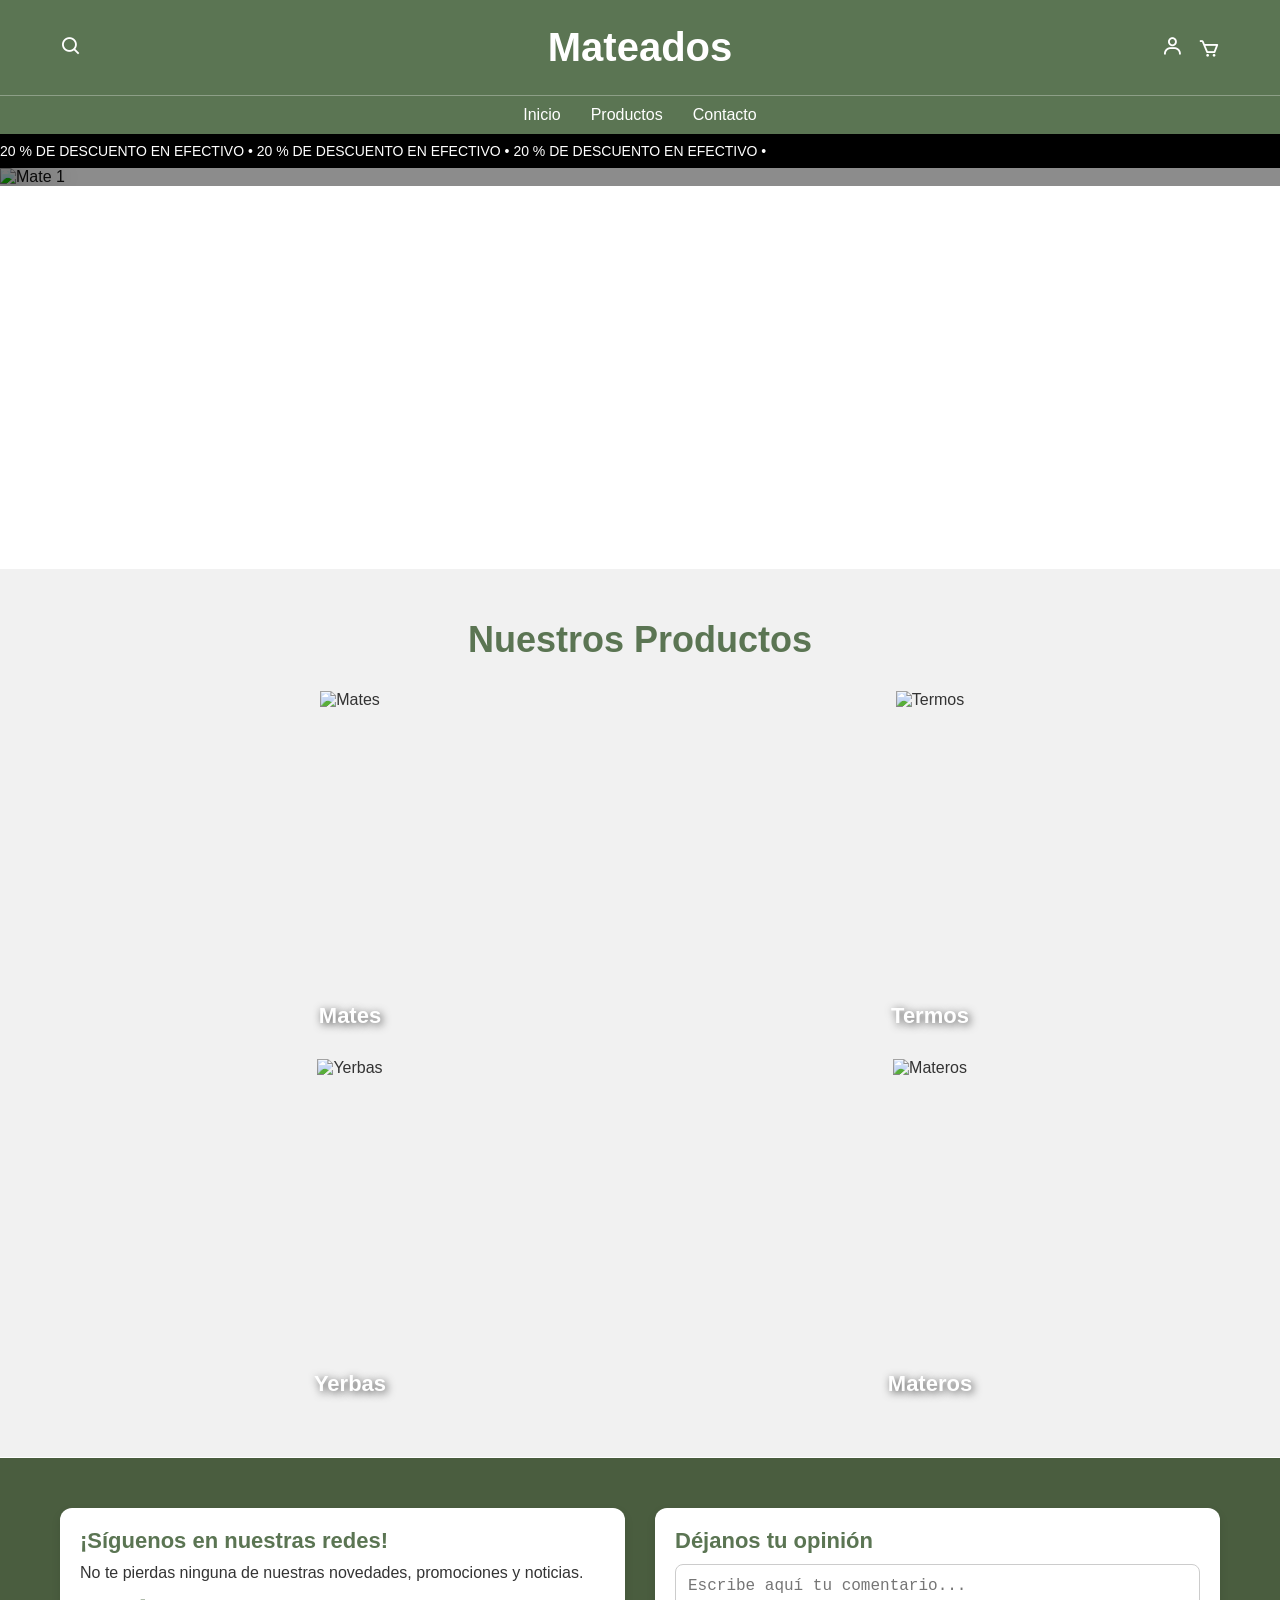
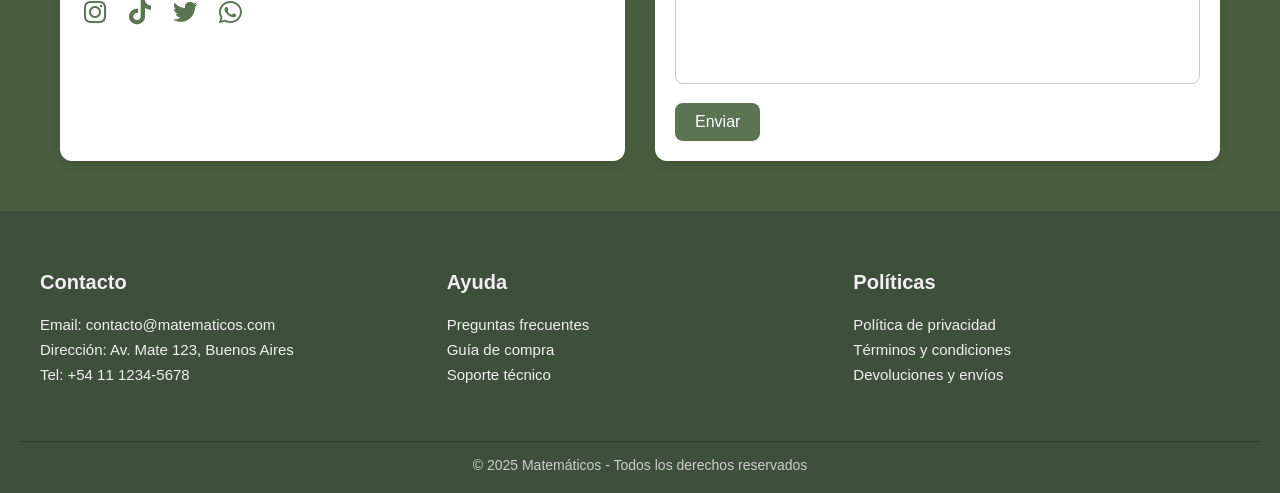
==== views/pagprincipal/index.html @ ce7c90e6 "pag principal con login,registro" ====
<!DOCTYPE html>
<html lang="es">
<head>
  <meta charset="UTF-8">
  <meta name="viewport" content="width=device-width, initial-scale=1.0">
  <title>Mateados</title>
  
  <link href="https://unpkg.com/boxicons@2.1.4/css/boxicons.min.css" rel="stylesheet">
  
  <link rel="stylesheet" href="styles.css">
</head>
<body>
  
<header>
  <div class="header-top">
    <!-- Izquierda -->
    <div class="left-icons">
      <i class='bx bx-search'></i>
    </div>

    <!-- Centro -->
    <div class="logo-title">
      <h1>Mateados</h1>
    </div>

    <!-- Derecha -->
    <div class="right-icons">
      <div class="user-menu">
        <i class='bx bx-user'></i>
        <div class="dropdown">
          <a href="#">Iniciar sesión</a>
          <a href="#">Registrarme</a>
        </div>
      </div>
      <i class='bx bx-cart'></i>
      
      <button class="menu-toggle" id="menu-toggle">
        <i class='bx bx-menu'></i>
      </button>
    </div>
  </div>

  <hr>

  <div class="mobile-nav-container" id="mobile-nav">
    <nav>
      <ul class="nav-list">
        <li><a href="#">Inicio</a></li>
        <li><a href="#">Productos</a></li>
        <li><a href="#">Contacto</a></li>
        <li><a href="#">Mates personalizados</a></li>
      </ul>
    </nav>
  </div>

  <nav class="desktop-nav">
  <ul class="nav-list">
    <li><a href="#">Inicio</a></li>
    <li class="has-submenu">
      <a href="#">Productos</a>
      <ul class="submenu">
        <li>
          <a href="#">Mates</a>
          <ul class="submenu-items">
            <li><a href="#">Calabaza</a></li>
            <li><a href="#">Imperial</a></li>
            <li><a href="#">Torpedo</a></li>
            <li><a href="#">Camionero</a></li>
            <li><a href="#">Algarrobo</a></li>
          </ul>
        </li>
        <li>
          <a href="#">Termos</a>
          <ul class="submenu-items">
            <li><a href="#">Metálico</a></li>
          </ul>
        </li>
        <li>
          <a href="#">Yerba</a>
          <ul class="submenu-items">
            <li><a href="#">Sara</a></li>
            <li><a href="#">Baldo</a></li>
            <li><a href="#">Canarias</a></li>
            <li><a href="#">Rei Verde</a></li>
            <li><a href="#">Amanda</a></li>
            <li><a href="#">Playadito</a></li>
          </ul>
        </li>
        <li>
          <a href="#">Materas</a>
          <ul class="submenu-items">
            <li><a href="#">Cuero</a></li>
          </ul>
        </li>
      </ul>
    </li>
    <li><a href="#">Contacto</a></li>
  </ul>
</nav>

</header>

<!-- MARQUESINA -->
<div class="marquee">
  <p>20 % DE DESCUENTO EN EFECTIVO • 20 % DE DESCUENTO EN EFECTIVO • 20 % DE DESCUENTO EN EFECTIVO •</p>
</div>
<!-- CARRUSEL -->
<!-- CARRUSEL -->
<div class="carousel">
  <div class="carousel-track">

    <!-- Item 1 -->
    <div class="carousel-item">
      <img src="https://picsum.photos/id/1050/1200/400" alt="Mate 1">
      <div class="carousel-text">
        <h2>Sobre Nosotros</h2>
        <p>Somos materos y nos encanta tomar mate mañana, tarde y noche.</p>
      </div>
    </div>

    <!-- Item 2 -->
    <div class="carousel-item">
      <img src="https://picsum.photos/id/1051/1200/400" alt="Mate 2">
      <div class="carousel-text">
        <h2>Variedad de Productos</h2>
        <p>Contamos con mates de madera, aluminio, cerámica y termos Stanley.</p>
      </div>
    </div>

    <!-- Item 3 -->
    <div class="carousel-item">
      <img src="https://picsum.photos/id/1052/1200/400" alt="Mate 3">
      <div class="carousel-text">
        <h2>Patrocinios</h2>
        <p>Nos respaldan marcas reconocidas de mates y termos de calidad.</p>
      </div>
    </div>

  </div>
</div>


<hr>

<!-- SECCIÓN PRODUCTOS -->
<section class="productos">
  <div class="contenido">
    <h2>Nuestros Productos</h2>
    <div class="cards-container">
      <div class="card">
      <div class="card-img">
        <img src="https://picsum.photos/id/1011/400/250" alt="Mates">
        <div class="card-overlay">
          <p>Encuentra los mejores mates de madera, acero y cerámica.</p>
        </div>
      </div>
      <h3>Mates</h3>
    </div>

    <div class="card">
      <div class="card-img">
        <img src="https://picsum.photos/id/1012/400/250" alt="Termos">
        <div class="card-overlay">
          <p>Termos de alta calidad para mantener tu bebida caliente.</p>
        </div>
      </div>
      <h3>Termos</h3>
    </div>

    <div class="card">
      <div class="card-img">
        <img src="https://picsum.photos/id/1013/400/250" alt="Yerbas">
        <div class="card-overlay">
          <p>Yerbas seleccionadas y blends únicos para tu mate.</p>
        </div>
      </div>
      <h3>Yerbas</h3>
    </div>

      <div class="card">
        <div class="card-img">
          <img src="https://picsum.photos/id/1014/400/250" alt="Materos">
          <div class="card-overlay">
            <p>Materos elegantes y resistentes para cualquier ocasión.</p>
          </div>
        </div>
        <h3>Materos</h3>
      </div>
    </div>
  </div>
</section>


<hr>

<!-- SECCIÓN RESEÑAS -->
<section class="reseñas">
  <div class="contenido reseñas-contenido">
    <div class="reseñas-left">
      <h3>¡Síguenos en nuestras redes!</h3>
      <p>No te pierdas ninguna de nuestras novedades, promociones y noticias.</p>
      <div class="social-icons">
        <a href="#"><i class='bx bxl-instagram'></i></a>
        <a href="#"><i class='bx bxl-tiktok'></i></a>
        <a href="#"><i class='bx bxl-twitter'></i></a>
        <a href="#"><i class='bx bxl-whatsapp'></i></a>
      </div>
    </div>

    <div class="reseñas-right">
      <h3>Déjanos tu opinión</h3>
      <textarea placeholder="Escribe aquí tu comentario..."></textarea>
      <button>Enviar</button>
    </div>
  </div>
</section>
<!-- FOOTER -->
<footer class="footer">
  <div class="footer-container">

    <!-- CONTACTO -->
    <div class="footer-section">
      <h3>Contacto</h3>
      <p>Email: contacto@matematicos.com</p>
      <p>Dirección: Av. Mate 123, Buenos Aires</p>
      <p>Tel: +54 11 1234-5678</p>
    </div>

    <!-- AYUDA -->
    <div class="footer-section">
      <h3>Ayuda</h3>
      <p><a href="#">Preguntas frecuentes</a></p>
      <p><a href="#">Guía de compra</a></p>
      <p><a href="#">Soporte técnico</a></p>
    </div>

    <!-- POLÍTICAS -->
    <div class="footer-section">
      <h3>Políticas</h3>
      <p><a href="#">Política de privacidad</a></p>
      <p><a href="#">Términos y condiciones</a></p>
      <p><a href="#">Devoluciones y envíos</a></p>
    </div>

  </div>

  <!-- COPYRIGHT -->
  <div class="footer-bottom">
    <p>© 2025 Matemáticos - Todos los derechos reservados</p>
  </div>
</footer>

<script src="menu.js"></script>
</body>
</html>
---- views/pagprincipal/styles.css ----
* {
  margin: 0;
  padding: 0;
  box-sizing: border-box;
}

body {
  font-family: "Roboto", sans-serif;
  background: #fff;
  color: #333;
}

header {
  background-color: #5b7553;
  color: white;
  position: relative;
  width: 100%;
}

.header-top {
  display: flex;
  justify-content: space-between;
  align-items: center;
  padding: 35px 20px; 
  max-width: 1200px;
  margin: 0 auto;
  width: 100%;
  position: relative;
}

.logo-title {
  position: absolute;
  left: 50%;
  transform: translateX(-50%);
  display: flex;
  align-items: center;
  gap: 10px;
}

.logo-title h1 {
  font-size: 40px;
  font-weight: 700;
  color: white;
}


.left-icons i {
  font-size: 22px;
  cursor: pointer;
  transition: transform 0.3s ease, color 0.3s ease;
}

.left-icons i:hover {
  transform: scale(1.1);
  color: #ffdd57;
}

.right-icons {
  display: flex;
  align-items: center;
  gap: 15px;
}

.right-icons i {
  font-size: 22px;
  cursor: pointer;
  transition: transform 0.3s ease, color 0.3s ease;
}

.right-icons i:hover {
  transform: scale(1.1);
  color: #ffdd57;
}

.user-menu {
  position: relative;
}

.user-menu .dropdown {
  display: none;
  position: absolute;
  right: 0;
  top: 30px;
  background: white;
  color: black;
  border-radius: 5px;
  box-shadow: 0 2px 8px rgba(0,0,0,0.2);
  overflow: hidden;
  min-width: 150px;
  z-index: 10;
}

.user-menu .dropdown a {
  display: block;
  padding: 10px;
  text-decoration: none;
  color: black;
  transition: background 0.3s;
}

.user-menu .dropdown a:hover {
  background: #f1f1f1;
}

.user-menu:hover .dropdown {
  display: block;
}

hr {
  border: none;
  border-top: 1px solid rgba(255,255,255,0.3);
  margin: 0;
}
.desktop-nav {
  display: block;
  padding: 10px 0;
}

.desktop-nav .nav-list {
  list-style: none;
  display: flex;
  justify-content: center;
  gap: 30px;
}

.desktop-nav .nav-list li {
  position: relative; /* Necesario para el submenu */
}

.desktop-nav .nav-list li a {
  text-decoration: none;
  color: white;
  font-weight: 500;
  transition: color 0.3s ease;
}

.desktop-nav .nav-list li a:hover {
  color: #ffdd57;
}

/* Submenu principal */
.desktop-nav .submenu {
  display: none;
  position: absolute;
  top: 100%;
  left: 0;
  background-color: #333;
  padding: 10px 0;
  list-style: none;
  min-width: 150px;
  z-index: 1000;
  
  margin-top: 10px; 
  border-radius: 5px; 
}

.desktop-nav .submenu li {
  position: relative;
}

.desktop-nav .submenu li a {
  display: block;
  padding: 8px 20px;
  color: white;
}

.desktop-nav .submenu li a:hover {
  background-color: #444;
}

/* Sub-submenu */
.desktop-nav .submenu-items {
  display: none;
  position: absolute;
  top: 0;
  left: 100%;
  background-color: #333;
  list-style: none;
  min-width: 150px;
}

.desktop-nav .submenu li:hover .submenu-items {
  display: block;
}

.desktop-nav .has-submenu:hover > .submenu {
  display: block;
}

.mobile-nav-container {
  display: none;
  background: #5b7553;
  position: absolute;
  top: 100%;
  left: 0;
  width: 100%;
  padding: 15px 0;
  z-index: 15;
}

.mobile-nav-container .nav-list {
  flex-direction: column;
  gap: 15px;
  text-align: center;
  list-style: none;
}

.mobile-nav-container .nav-list li a {
  color: white;
  text-decoration: none;
  display: block;
  padding: 10px 0;
}

.mobile-nav-container .nav-list li a:hover {
  background-color: #4a5d3f;
}

.marquee {
  background-color: black;
  color: white;
  padding: 8px 0;
  overflow: hidden;
  position: relative;
}

.marquee p {
  display: inline-block;
  white-space: nowrap;
  animation: scroll 12s linear infinite;
  font-size: 14px;
}

@keyframes scroll {
  from { transform: translateX(100%); }
  to { transform: translateX(-100%); }
}

.menu-toggle {
  display: none;
  background: none;
  border: none;
  font-size: 26px;
  color: white;
  cursor: pointer;
}

@media (max-width: 768px) {
  .desktop-nav {
    display: none;
  }
  .menu-toggle {
    display: block;
  }
}


.carousel {
  width: 100vw;
  overflow: hidden;
  margin: 0;
  height: 400px;
  position: relative;
}

.carousel-track {
  display: flex;
  width: 300%;
  animation: slide 30s infinite linear;
}

.carousel-item {
  flex: 0 0 100vw;
  position: relative; 
  overflow: hidden; 
}
.carousel-item::after {
  content: "";
  position: absolute;
  top: 0;
  left: 0;
  width: 100%;
  height: 100%;
  background: rgba(0,0,0,0.45);
  z-index: 5;
}

.carousel-item img {
  width: 100%;
  height: 100%;
  object-fit: cover;
  display: block;
  
  filter: contrast(140%) saturate(160%) brightness(85%) drop-shadow(0 0 10px rgba(0,0,0,0.5));
  transition: filter 0.5s ease;
}

.carousel-text {
  position: absolute;
  top: 20px;
  left: 50%;
  transform: translateX(-50%);
  color: white;
  text-align: center;
  z-index: 10;
  text-shadow: 1px 1px 5px rgba(0,0,0,0.7);
}

.carousel-text h2 {
  margin: 0;
  font-size: 32px;
}

.carousel-text p {
  margin: 5px 0 0;
  font-size: 18px;
}

@keyframes slide {
  0% { transform: translateX(0); }
  33% { transform: translateX(-100vw); }
  66% { transform: translateX(-200vw); }
  100% { transform: translateX(0); }
}


/*  SECCIONES GENERALES  */
section {
  width: 100%;          
  padding: 50px 0;      
}

.contenido {
  max-width: 1200px;    
  margin: 0 auto;
  padding: 0 20px;
}

/* SECCIÓN PRODUCTOS  */
.productos {
  background-color: #f1f1f1; 
}

.productos h2 {
  text-align: center;
  font-size: 36px;
  margin-bottom: 30px;
  font-weight: 700;
  color: #5b7553;
}

.cards-container {
  display: flex;
  flex-wrap: wrap;
  gap: 20px; 
  justify-content: center;
}

.card {
  flex: 0 0 calc(50% - 20px); 
  width: calc(50% - 20px);
  height: 0;
  padding-bottom: 30%;
  position: relative;
  overflow: hidden;
  border-radius: 10px;
  cursor: pointer;
  text-align: center;
  transition: transform 0.4s ease, box-shadow 0.4s ease;
}

.card-img {
  position: absolute;
  top: 0; left: 0;
  width: 100%;
  height: 100%;
  overflow: hidden;
  border-radius: 10px;
}

.card-img img {
  width: 100%;
  height: 100%;
  object-fit: cover;
  transition: opacity 0.4s ease, transform 0.4s ease;
}

.card-overlay {
  position: absolute;
  bottom: -100%; 
  left: 0;
  width: 100%;
  height: 100%;
  background: rgba(0, 0, 0, 0.6); 
  color: white;
  display: flex;
  align-items: center;
  justify-content: center;
  padding: 15px;
  text-align: center;
  transition: bottom 0.4s ease, opacity 0.4s ease;
  opacity: 0;
}

.card:hover .card-overlay {
  bottom: 0;
  opacity: 1;
}

.card:hover img {
  opacity: 0.6; /* más visible */
  transform: scale(1.05);
}

.card h3 {
  position: absolute;
  bottom: 10px;
  left: 0;
  width: 100%;
  text-align: center;
  font-size: 22px;
  font-weight: 700;
  color: white;
  text-shadow: 2px 2px 8px rgba(0,0,0,0.7);
  transition: transform 0.4s ease, opacity 0.4s ease;
  pointer-events: none;
}

/*sombra */
.card:hover {
  transform: scale(1.05);
  box-shadow: -5px -5px 20px rgba(0,0,0,0.3);
}

/* ================= SECCIÓN RESEÑAS ================= */
.reseñas {
  background-color: #4a5d3f; 
}

.reseñas .contenido {
  display: flex;
  justify-content: space-between;
  gap: 30px;
}

.reseñas-left, .reseñas-right {
  flex: 1;
  background: #fff;
  padding: 20px;
  border-radius: 12px;
  box-shadow: 0 4px 10px rgba(0,0,0,0.1);
}

.reseñas-left h3,
.reseñas-right h3 {
  font-size: 22px;
  margin-bottom: 10px;
  color: #5b7553;
  font-weight: 700;
}

.reseñas-left p {
  font-size: 16px;
  margin-bottom: 15px;
  color: #333;
}

.social-icons {
  display: flex;
  gap: 15px;
  font-size: 30px;
}

.social-icons a {
  color: #5b7553;
  transition: color 0.3s ease;
}

.social-icons a:hover {
  color: #333;
}

.reseñas-right textarea {
  width: 100%;
  min-height: 120px;
  resize: none;
  padding: 12px;
  font-size: 16px;
  border: 1px solid #ccc;
  border-radius: 8px;
  outline: none;
  margin-bottom: 15px;
  transition: border 0.3s ease;
}

.reseñas-right textarea:focus {
  border-color: #5b7553;
}

.reseñas-right button {
  background: #5b7553;
  color: white;
  padding: 10px 20px;
  border: none;
  border-radius: 8px;
  font-size: 16px;
  cursor: pointer;
  transition: background 0.3s ease;
}

.reseñas-right button:hover {
  background: #3e503b;
}
/* FOOTER */
.footer {
  background: #3e503b;
  color: #f0f0f0;
  width: 100%;
  padding: 40px 20px 20px;
}

.footer-container {
  display: flex;
  justify-content: space-between;
  flex-wrap: wrap;
  max-width: 1200px;
  margin: auto;
  gap: 20px;
}

.footer-section {
  flex: 1 1 250px;
  margin: 20px 0;
}

.footer-section h3 {
  font-size: 20px;
  margin-bottom: 15px;
  color: #f0f0f0;
  font-weight: 700;
  position: relative;
}

.footer-section h3::after {
  content: "";
  display: block;
  width: 0;
  height: 2px;
  background: #c5d6b0; /* verde claro */
  transition: width 0.3s;
  margin-top: 5px;
}

.footer-section h3:hover::after {
  width: 100%;
}

.footer-section p, .footer-section a {
  font-size: 15px;
  color: #f0f0f0;
  text-decoration: none;
  margin-bottom: 8px;
  display: block;
}

.footer-section a:hover {
  text-decoration: underline;
  color: #c5d6b0;
}

.footer-bottom {
  text-align: center;
  margin-top: 30px;
  border-top: 1px solid #2c3a2a;
  padding-top: 15px;
  font-size: 14px;
  color: #ccc;
}
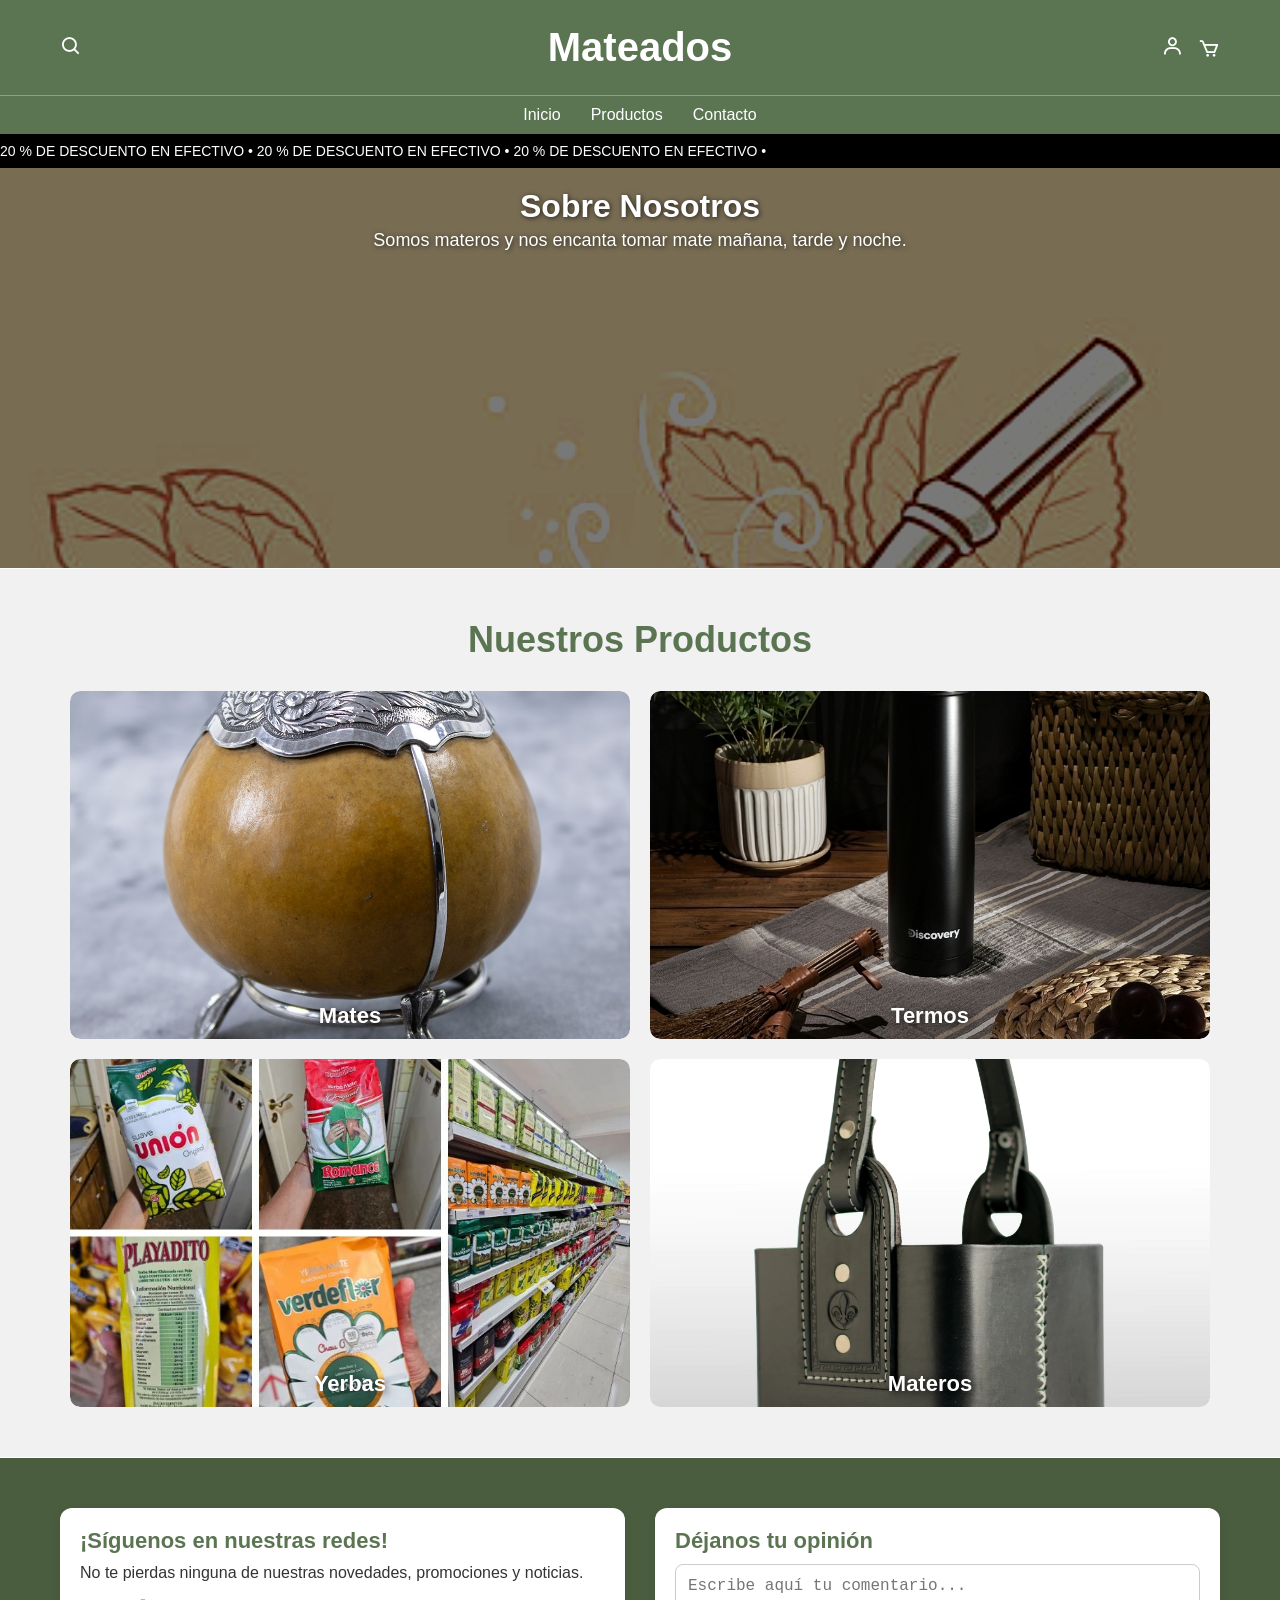
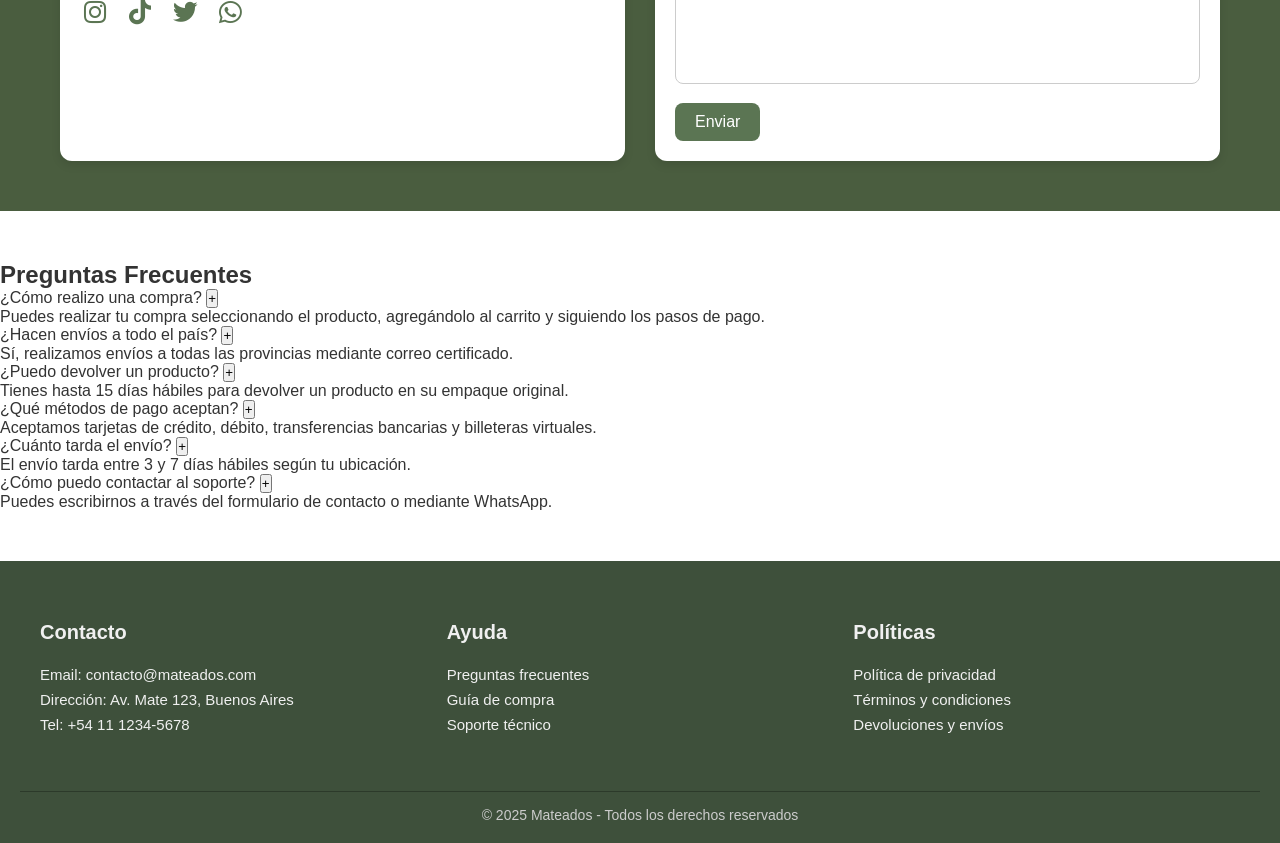
==== commit 71af22c9: "vista anterior" ====
--- a/views/pagprincipal/index.html
+++ b/views/pagprincipal/index.html
@@ -13,17 +13,14 @@
   
 <header>
   <div class="header-top">
-    <!-- Izquierda -->
     <div class="left-icons">
       <i class='bx bx-search'></i>
     </div>
 
-    <!-- Centro -->
     <div class="logo-title">
       <h1>Mateados</h1>
     </div>
 
-    <!-- Derecha -->
     <div class="right-icons">
       <div class="user-menu">
         <i class='bx bx-user'></i>
@@ -60,36 +57,35 @@
       <a href="#">Productos</a>
       <ul class="submenu">
         <li>
-          <a href="#">Mates</a>
+          <a href="../productos/mates.html">Mates</a>
           <ul class="submenu-items">
-            <li><a href="#">Calabaza</a></li>
-            <li><a href="#">Imperial</a></li>
-            <li><a href="#">Torpedo</a></li>
-            <li><a href="#">Camionero</a></li>
-            <li><a href="#">Algarrobo</a></li>
+            <li><a href="../productos/mates.html">Calabaza</a></li>
+            <li><a href="../productos/mates.html">Imperial</a></li>
+            <li><a href="../productos/mates.html">Torpedo</a></li>
+            <li><a href="../productos/mates.html">Camionero</a></li>
+            <li><a href="../productos/mates.html">Algarrobo</a></li>
           </ul>
         </li>
         <li>
-          <a href="#">Termos</a>
+          <a href="../productos/termos.html">Termos</a>
           <ul class="submenu-items">
-            <li><a href="#">Metálico</a></li>
+            <li><a href="../productos/termos.html">Metálico</a></li>
           </ul>
         </li>
         <li>
-          <a href="#">Yerba</a>
+          <a href="../productos/yerba.html">Yerba</a>
           <ul class="submenu-items">
-            <li><a href="#">Sara</a></li>
-            <li><a href="#">Baldo</a></li>
-            <li><a href="#">Canarias</a></li>
-            <li><a href="#">Rei Verde</a></li>
-            <li><a href="#">Amanda</a></li>
-            <li><a href="#">Playadito</a></li>
+            <li><a href="../productos/yerbas.html">Sara</a></li>
+            <li><a href="../productos/yerbas.html">Baldo</a></li>
+            <li><a href="../productos/yerbas.html">Canarias</a></li>
+            <li><a href="../productos/yerbas.html">Amanda</a></li>
+            <li><a href="../productos/yerbas.html">Playadito</a></li>
           </ul>
         </li>
         <li>
-          <a href="#">Materas</a>
+          <a href="../productos/materas.html">Materas</a>
           <ul class="submenu-items">
-            <li><a href="#">Cuero</a></li>
+            <li><a href="../productos/materas.html">Cuero</a></li>
           </ul>
         </li>
       </ul>
@@ -100,36 +96,30 @@
 
 </header>
 
-<!-- MARQUESINA -->
 <div class="marquee">
   <p>20 % DE DESCUENTO EN EFECTIVO • 20 % DE DESCUENTO EN EFECTIVO • 20 % DE DESCUENTO EN EFECTIVO •</p>
 </div>
-<!-- CARRUSEL -->
-<!-- CARRUSEL -->
 <div class="carousel">
   <div class="carousel-track">
 
-    <!-- Item 1 -->
     <div class="carousel-item">
-      <img src="https://picsum.photos/id/1050/1200/400" alt="Mate 1">
+      <img src="/views/img/imgcarru.jpg" alt="Mate 1">
       <div class="carousel-text">
         <h2>Sobre Nosotros</h2>
         <p>Somos materos y nos encanta tomar mate mañana, tarde y noche.</p>
       </div>
     </div>
 
-    <!-- Item 2 -->
     <div class="carousel-item">
-      <img src="https://picsum.photos/id/1051/1200/400" alt="Mate 2">
+      <img src="/views/img/imgcarru2.jpg" alt="Mate 2">
       <div class="carousel-text">
         <h2>Variedad de Productos</h2>
         <p>Contamos con mates de madera, aluminio, cerámica y termos Stanley.</p>
       </div>
     </div>
 
-    <!-- Item 3 -->
     <div class="carousel-item">
-      <img src="https://picsum.photos/id/1052/1200/400" alt="Mate 3">
+      <img src="/views/img/termos.jpeg" alt="Mate 3">
       <div class="carousel-text">
         <h2>Patrocinios</h2>
         <p>Nos respaldan marcas reconocidas de mates y termos de calidad.</p>
@@ -142,58 +132,59 @@
 
 <hr>
 
-<!-- SECCIÓN PRODUCTOS -->
 <section class="productos">
   <div class="contenido">
     <h2>Nuestros Productos</h2>
     <div class="cards-container">
-      <div class="card">
-      <div class="card-img">
-        <img src="https://picsum.photos/id/1011/400/250" alt="Mates">
-        <div class="card-overlay">
-          <p>Encuentra los mejores mates de madera, acero y cerámica.</p>
-        </div>
-      </div>
-      <h3>Mates</h3>
-    </div>
-
-    <div class="card">
-      <div class="card-img">
-        <img src="https://picsum.photos/id/1012/400/250" alt="Termos">
-        <div class="card-overlay">
-          <p>Termos de alta calidad para mantener tu bebida caliente.</p>
-        </div>
-      </div>
-      <h3>Termos</h3>
-    </div>
-
-    <div class="card">
-      <div class="card-img">
-        <img src="https://picsum.photos/id/1013/400/250" alt="Yerbas">
-        <div class="card-overlay">
-          <p>Yerbas seleccionadas y blends únicos para tu mate.</p>
-        </div>
-      </div>
-      <h3>Yerbas</h3>
-    </div>
-
-      <div class="card">
+
+      <a href="../productos/mates.html" class="card">
         <div class="card-img">
-          <img src="https://picsum.photos/id/1014/400/250" alt="Materos">
+          <img src="/views/img/calabaza1.jpg" alt="Mates">
+          <div class="card-overlay">
+            <p>Encuentra los mejores mates de madera, acero y cerámica.</p>
+          </div>
+        </div>
+        <h3>Mates</h3>
+      </a>
+
+      <a href="../productos/termos.html" class="card">
+        <div class="card-img">
+          <img src="/views/img/termos.jpeg" alt="Termos">
+          <div class="card-overlay">
+            <p>Termos de alta calidad para mantener tu bebida caliente.</p>
+          </div>
+        </div>
+        <h3>Termos</h3>
+      </a>
+
+      <a href="../productos/yerbas.html" class="card">
+        <div class="card-img">
+          <img src="/views/img/yerba.webp" alt="Yerbas">
+          <div class="card-overlay">
+            <p>Yerbas seleccionadas y blends únicos para tu mate.</p>
+          </div>
+        </div>
+        <h3>Yerbas</h3>
+      </a>
+
+      <a href="../productos/materas.html" class="card">
+        <div class="card-img">
+          <img src="/views/img/matera.webp" alt="Materos">
           <div class="card-overlay">
             <p>Materos elegantes y resistentes para cualquier ocasión.</p>
           </div>
         </div>
         <h3>Materos</h3>
-      </div>
+      </a>
+
     </div>
   </div>
 </section>
 
 
+
 <hr>
 
-<!-- SECCIÓN RESEÑAS -->
 <section class="reseñas">
   <div class="contenido reseñas-contenido">
     <div class="reseñas-left">
@@ -214,19 +205,87 @@
     </div>
   </div>
 </section>
-<!-- FOOTER -->
+
+<section class="faq-section">
+  <h2>Preguntas Frecuentes</h2>
+  <div class="faq-container">
+
+    <div class="faq-item">
+      <div class="faq-question">
+        <span>¿Cómo realizo una compra?</span>
+        <button class="faq-toggle">+</button>
+      </div>
+      <div class="faq-answer">
+        <p>Puedes realizar tu compra seleccionando el producto, agregándolo al carrito y siguiendo los pasos de pago.</p>
+      </div>
+    </div>
+
+    <div class="faq-item">
+      <div class="faq-question">
+        <span>¿Hacen envíos a todo el país?</span>
+        <button class="faq-toggle">+</button>
+      </div>
+      <div class="faq-answer">
+        <p>Sí, realizamos envíos a todas las provincias mediante correo certificado.</p>
+      </div>
+    </div>
+
+    <div class="faq-item">
+      <div class="faq-question">
+        <span>¿Puedo devolver un producto?</span>
+        <button class="faq-toggle">+</button>
+      </div>
+      <div class="faq-answer">
+        <p>Tienes hasta 15 días hábiles para devolver un producto en su empaque original.</p>
+      </div>
+    </div>
+
+    <div class="faq-item">
+      <div class="faq-question">
+        <span>¿Qué métodos de pago aceptan?</span>
+        <button class="faq-toggle">+</button>
+      </div>
+      <div class="faq-answer">
+        <p>Aceptamos tarjetas de crédito, débito, transferencias bancarias y billeteras virtuales.</p>
+      </div>
+    </div>
+
+    <div class="faq-item">
+      <div class="faq-question">
+        <span>¿Cuánto tarda el envío?</span>
+        <button class="faq-toggle">+</button>
+      </div>
+      <div class="faq-answer">
+        <p>El envío tarda entre 3 y 7 días hábiles según tu ubicación.</p>
+      </div>
+    </div>
+
+    <div class="faq-item">
+      <div class="faq-question">
+        <span>¿Cómo puedo contactar al soporte?</span>
+        <button class="faq-toggle">+</button>
+      </div>
+      <div class="faq-answer">
+        <p>Puedes escribirnos a través del formulario de contacto o mediante WhatsApp.</p>
+      </div>
+    </div>
+
+  </div>
+</section>
+
+
+
+
 <footer class="footer">
   <div class="footer-container">
 
-    <!-- CONTACTO -->
     <div class="footer-section">
       <h3>Contacto</h3>
-      <p>Email: contacto@matematicos.com</p>
+      <p>Email: contacto@mateados.com</p>
       <p>Dirección: Av. Mate 123, Buenos Aires</p>
       <p>Tel: +54 11 1234-5678</p>
     </div>
 
-    <!-- AYUDA -->
     <div class="footer-section">
       <h3>Ayuda</h3>
       <p><a href="#">Preguntas frecuentes</a></p>
@@ -234,7 +293,6 @@
       <p><a href="#">Soporte técnico</a></p>
     </div>
 
-    <!-- POLÍTICAS -->
     <div class="footer-section">
       <h3>Políticas</h3>
       <p><a href="#">Política de privacidad</a></p>
@@ -244,12 +302,11 @@
 
   </div>
 
-  <!-- COPYRIGHT -->
   <div class="footer-bottom">
-    <p>© 2025 Matemáticos - Todos los derechos reservados</p>
+    <p>© 2025 Mateados - Todos los derechos reservados</p>
   </div>
 </footer>
 
-<script src="menu.js"></script>
+<script src="script.js"></script>
 </body>
 </html>
